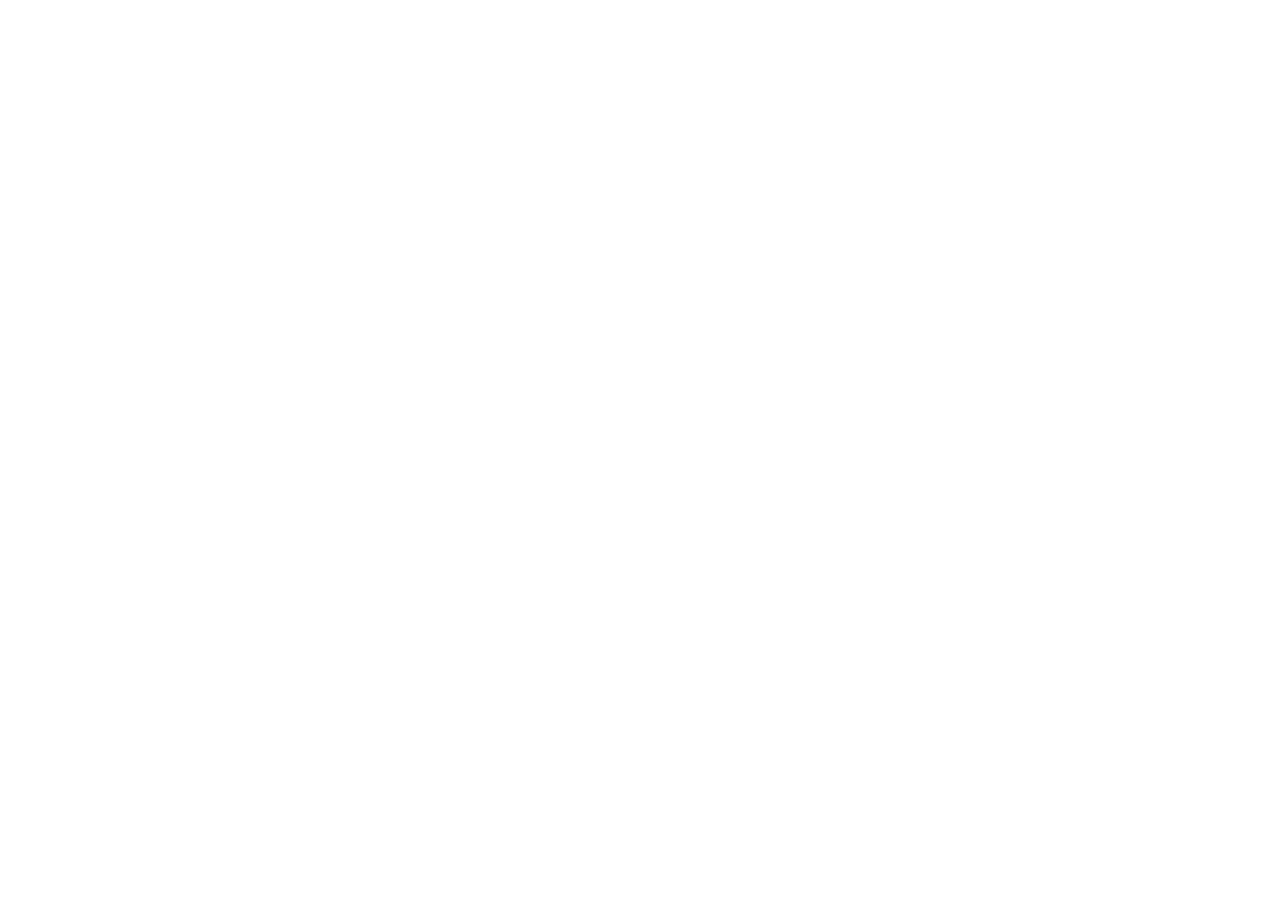
==== index.html @ e1984172 "Start project" ====
<!DOCTYPE html>
<html lang="en">

<head>
    <meta charset="UTF-8">
    <meta http-equiv="X-UA-Compatible" content="IE=edge">
    <meta name="viewport" content="width=device-width, initial-scale=1.0">
    <link rel="stylesheet" href="/css/style.css">
    <title>Lesson_1</title>
</head>

<body>


</body>
<script src="https://cdn.jsdelivr.net/lodash/4.10.0/lodash.js"></script>
<script type="module" src="/js/main.js"></script>

</html>
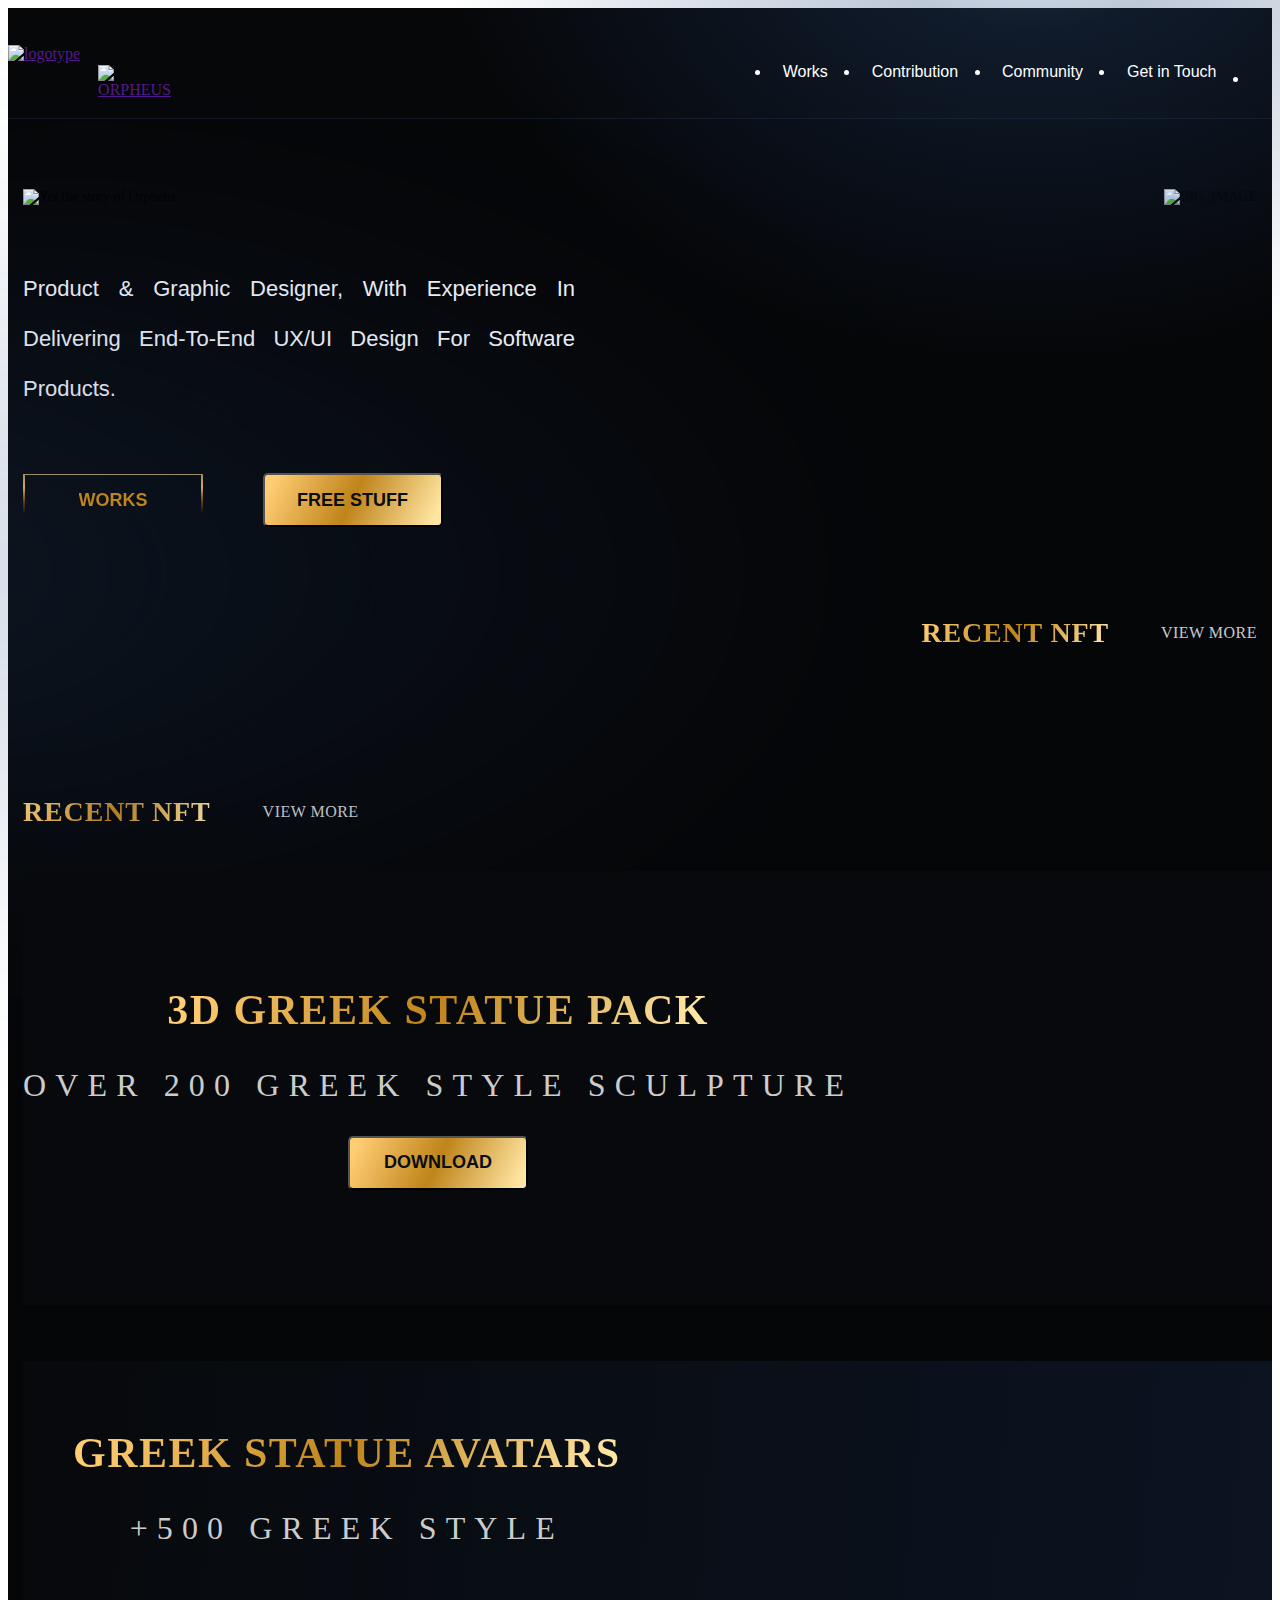
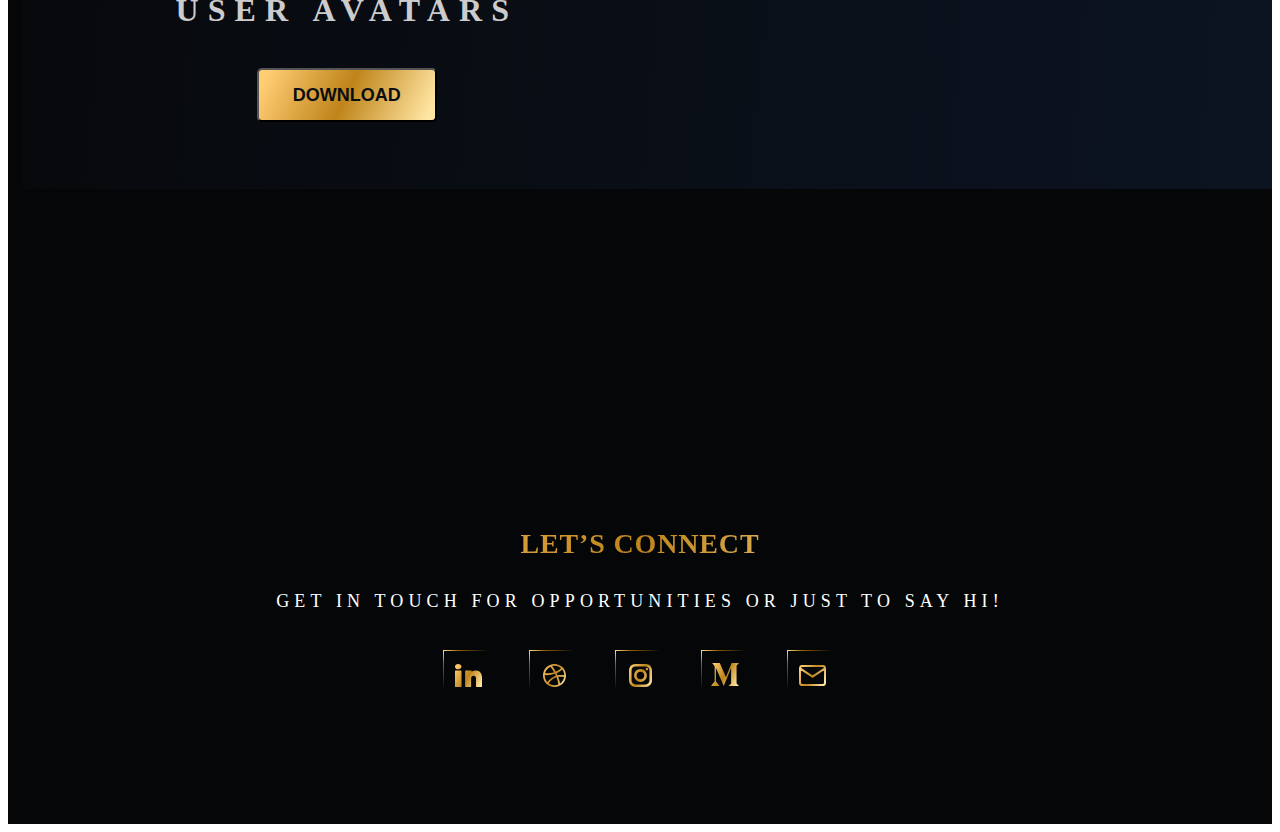
==== commit fa7cb418: "60%" ====
--- a/index.html
+++ b/index.html
@@ -6,14 +6,117 @@
     <meta http-equiv="X-UA-Compatible" content="IE=edge">
     <meta name="viewport" content="width=device-width, initial-scale=1.0">
     <link rel="stylesheet" href="/css/style.css">
+    <link rel="stylesheet" href="/css/reset.css">
+    <link rel="stylesheet" href="/fonts/fonts.css">
+
     <title>Lesson_1</title>
 </head>
 
 <body>
+    <div class="wrapper">
+        <header class="header">
+            <div class="header__container container">
+                <div class="header__logo">
+                    <a href="" class="header__logo"><img src="/img/Logo.svg" alt="logotype"></a>
+                    <a class="header__logoString" href=""> <img src="/img/LogoString.svg" alt="ORPHEUS"></a>
+                </div>
+                <nav class="menu">
+                    <ul>
+                        <li> <a href="">Works</a> </li>
+                        <li> <a href="">Contribution</a> </li>
+                        <li> <a href="">Community</a> </li>
+                        <li> <a href="">Get in Touch</a> </li>
+                        <li>
+                            <a href=""><img class="theme__icon" src="/img/Sun(theme).svg" alt=""></a>
+                        </li>
+                    </ul>
+                </nav>
+            </div>
+        </header>
+        <main class="page">
+            <div class="circle_gradient">
+                <div class="circle_gradient_left"></div>
+                <div class="circle_gradient_right"></div>
+            </div>
+            <div class="page__container container">
+                <div class="main__top">
+                    <div class="main__top_left">
+                        <div class="main__top_left_title">
+                            <img src="/img/Yet the story of Orpheus.png" alt="Yet the story of Orpheus">
 
+                        </div>
+                        <div class="main__top_left_text">
+                            <p>Product & Graphic Designer, with experience in delivering end-to-end UX/UI design for software products.</p>
+                        </div>
+                        <div class="main__top_left_title_button">
+                            <button class="main__top_left_title_button_left button_style"><a href="">Works</a> </button>
+                            <button class="main__top_left_title_button_right button_style"><a href="">Free stuff</a> </button>
+                        </div>
+                    </div>
+                    <div class="main__top_right">
+                        <img src="/img/BIG_IMAGE.png" alt="BIG_IMAGE">
+                    </div>
+                </div>
+                <div class="main__gallery">
+                    <div class="main__title">
+                        <div class="button__left"><a href="">Recent NFT</a> </div>
+                        <div class="gold_between_line"><img src="/img/gold_line_between.svg" alt=""></div>
+                        <div class="button__right"><a href="">View More</a> </div>
+                    </div>
+                    <div class="main__gallery_bottom">
+                        <img src="/img/gallery1.png" alt="">
+                        <img src="/img/gallery2.png" alt="">
+                        <img src="/img/gallery3.png" alt="">
+                    </div>
+                </div>
+                <div class="main__center">
+                    <div class="main__center_top">
+                        <div class="button__left"><a href="">Recent NFT</a> </div>
+                        <div class="gold_between_line"><img src="/img/gold_line_between.svg" alt=""></div>
+                        <div class="button__right"><a href="">View More</a> </div>
+                    </div>
+                    <div class="main__center_one_block">
 
+                        <div class="main__center_one_block_download_block">
+                            <div class="main__center_one_block_download_block_left"><img src="/img/main_center_one_block.png" alt=""></div>
+                            <div class="main__center_one_block_download_block_right">
+                                <div class="main__center_one_block_download_block_title">3D Greek Statue Pack</div>
+                                <div class="main__center_one_block_download_block_subtitle">Over 200 Greek style sculpture</div>
+                                <button class="main__center_one_block_download_block_button  button_style"><a href="">download</a></button>
+                            </div>
+                        </div>
+                    </div>
+                    <div class="main__center_two_block">
+                        <div class="main__center_two_block_right"><img src="/img/main__center_two_block.png" alt=""></div>
+                        <div class="main__center_two_block_left">
+                            <div class="main__center_two_block_download_block">
+                                <div class="main__center_two_block_download_block_title">Greek Statue Avatars</div>
+                                <div class="main__center_two_block_download_block_subtitle">+500 Greek style <br>
+                                    <p id="custom__text"> User Avatars</p>
+                                </div>
+                                <button class="main__center_two_block_download_block_button button_style"><a href="">download</a></button>
+                            </div>
+                        </div>
+                    </div>
+                </div>
+            </div>
+        </main>
+        <footer class="footer">
+            <div class="footer__block">
+                <div class="footer__block_title">Let’s Connect</div>
+                <div class="footer__block_subtitle">Get in touch for opportunities or just to say hi!</div>
+                <div class="footer__block_icon_social_network">
+                    <img src="/img/connection1.svg" alt="">
+                    <img src="/img/connection2.svg" alt="">
+                    <img src="/img/connection3.svg" alt="">
+                    <img src="/img/connection4.svg" alt="">
+                    <img src="/img/connection5.svg" alt="">
+                </div>
+            </div>
+        </footer>
+    </div>
 </body>
-<script src="https://cdn.jsdelivr.net/lodash/4.10.0/lodash.js"></script>
+
 <script type="module" src="/js/main.js"></script>
 
 </html>--- a/css/style.css
+++ b/css/style.css
@@ -0,0 +1,439 @@
+  html {
+      min-height: 100%;
+  }
+  
+  .wrapper {
+      min-height: 100vh;
+      overflow: hidden;
+      display: flex;
+      flex-direction: column;
+      background-color: #050608;
+  }
+  
+  .container {
+      max-width: 1508px;
+      margin: 0 auto;
+      padding: 0px 15px;
+      box-sizing: content-box;
+  }
+  /* =======================HEADER======================= */
+  
+  .header__container {
+      display: flex;
+      flex: 0 0 auto;
+      min-height: 51px;
+      align-items: center;
+      justify-content: space-between;
+      padding: 31px 0px 14px;
+  }
+  
+  .header {
+      min-height: 96px;
+      background-color: #0a0c1046;
+      border-bottom: 1px solid #101822;
+  }
+  
+  .header__logo {
+      width: 163px;
+      display: flex;
+      justify-content: space-between;
+  }
+  
+  .header__logoString {
+      margin-top: 20px;
+  }
+  
+  .menu ul {
+      display: flex;
+      align-items: flex-end;
+  }
+  
+  .menu ul li {
+      color: #fff;
+      font-family: 'Montserrat', sans-serif;
+      padding: 7px 11.5px;
+      margin-right: 21px;
+      z-index: 1;
+  }
+  
+  .menu ul li:last-child {
+      margin-right: 0;
+  }
+  
+  .menu ul li a {
+      color: #fff;
+      text-decoration: none;
+      font-weight: 500;
+      font-size: 16px;
+      line-height: calc(19.5 / 16 * 100%);
+  }
+  
+  .menu ul li:last-child {
+      padding-bottom: 0;
+  }
+  /* =======================MAIN-TOP======================= */
+  
+  .page {
+      flex: 1 1 auto;
+      font-size: 14px;
+      font-weight: 500;
+      font-family: Montserrat;
+      width: 100%;
+  }
+  
+  .circle_gradient_left {
+      height: 1100px;
+      width: 750px;
+      border-radius: 50%;
+      position: absolute;
+      left: -96px;
+      top: 0px;
+      background: radial-gradient(58.12% 110.04% at 46.74% -1.76%, rgba(143, 191, 253, 0.5) 0%, rgba(38, 72, 122, 0.6) 29.63%, rgba(15, 18, 24, 0) 100%);
+      opacity: 0.35;
+      filter: blur(128px);
+      transform: rotate(-90deg);
+  }
+  
+  .circle_gradient_right {
+      width: 956px;
+      position: absolute;
+      right: 0;
+      top: -238px;
+      height: 1012px;
+      background: radial-gradient(62.65% 46.71% at 74.07% 12.71%, rgba(143, 191, 253, 0.5) 0%, rgba(38, 72, 122, 0.6) 29.63%, rgba(15, 18, 24, 0) 100%);
+      opacity: 0.5;
+  }
+  
+  .page__container {
+      margin-top: 70px;
+  }
+  
+  .main__top {
+      display: flex;
+      justify-content: space-between;
+  }
+  
+  .main__top_left {
+      width: 552px;
+      display: flex;
+      flex-direction: column;
+      justify-content: center;
+  }
+  
+  .main__top_left_title {
+      padding-bottom: 37px;
+  }
+  
+  .main__top_left_text {
+      font-family: 'Montserrat', sans-serif;
+      font-style: normal;
+      font-size: 22px;
+      font-weight: 200;
+      line-height: calc(50 / 22 * 100%);
+      color: #EFF3FB;
+      padding-bottom: 37px;
+      text-transform: capitalize;
+      text-align: justify;
+  }
+  
+  .main__top_left_title_button {
+      position: relative;
+      z-index: 1;
+  }
+  
+  .main__top_left_title_button_left {
+      margin-right: 56px;
+      background-color: inherit;
+      border-top: 1px solid;
+      border-image-source: linear-gradient(#ffe19597, #f2ba5ae1, #bf790085, #bf790000, #0f121800);
+      border-image-slice: 1;
+  }
+  
+  .main__top_left_title_button_left a {
+      background: -webkit-linear-gradient(0deg, #bf841a 100%, #ffe5a1 100%, #FFCD74 100%);
+      -webkit-background-clip: text;
+      -webkit-text-fill-color: transparent;
+  }
+  
+  .button_style {
+      width: 180px;
+      height: 54px;
+      font-family: 'Montserrat', sans-serif;
+      font-weight: 600;
+      font-size: 18px;
+      line-height: 277%;
+      letter-spacing: 15%;
+      text-transform: uppercase;
+  }
+  
+  .button_style a {
+      text-decoration: none;
+  }
+  
+  .main__top_left_title_button_right {
+      background: linear-gradient(295.38deg, #FFE5A2 4.89%, #BF841A 50.44%, #FFCD74 95.06%);
+      border-radius: 5px;
+  }
+  
+  .main__top_left_title_button_right a {
+      color: #0A0D11;
+  }
+  /* =======================MAIN-GALLERY======================= */
+  
+  .main__gallery {
+      margin-top: 80px;
+      display: flex;
+      flex-direction: column;
+  }
+  
+  .main__title {
+      display: flex;
+      justify-content: end;
+  }
+  
+  .button__left {
+      font-family: 'Montserrat';
+      font-style: normal;
+      font-weight: 700;
+      font-size: 28px;
+      line-height: 179%;
+      letter-spacing: 0.03em;
+      text-transform: uppercase;
+      background: linear-gradient(295.38deg, #FFE5A2 4.89%, #BF841A 50.44%, #FFCD74 95.06%);
+      -webkit-background-clip: text;
+      -webkit-text-fill-color: transparent;
+      background-clip: text;
+      margin-right: 27px;
+  }
+  
+  .gold_between_line {
+      margin-right: 25px;
+  }
+  
+  .button__right {
+      font-family: 'Montserrat';
+      font-style: normal;
+      font-weight: 400;
+      font-size: 16px;
+      line-height: 312%;
+      letter-spacing: 0.03em;
+      text-transform: uppercase;
+  }
+  
+  .button__right a {
+      text-decoration: none;
+      color: rgba(255, 255, 255, 0.8);
+  }
+  
+  .main__gallery_bottom {
+      margin-top: 32px;
+  }
+  
+  .main__gallery_bottom img {
+      margin-right: 74px;
+  }
+  
+  .main__gallery_bottom img:last-child {
+      margin-right: 0px;
+  }
+  /* =======================MAIN__CENTER======================= */
+  
+  .main__center {
+      margin-top: 81px;
+  }
+  
+  .main__center_top {
+      display: flex;
+  }
+  
+  .main__center_one_block {
+      margin-top: 34px;
+  }
+  
+  .main__center_one_block_download_block {
+      width: 1496px;
+      height: 434px;
+      background-color: #07090C;
+      display: flex;
+      position: relative;
+  }
+  
+  .main__center_one_block_download_block_right {
+      display: flex;
+      flex-direction: column;
+      justify-content: center;
+      align-items: center;
+      margin-right: 100px;
+  }
+  
+  .main__center_one_block_download_block img {
+      opacity: 56%;
+  }
+  
+  .main__center_one_block_download_block_title {
+      font-family: 'Montserrat';
+      font-style: normal;
+      font-weight: 700;
+      font-size: 42px;
+      line-height: 119%;
+      letter-spacing: 0.035em;
+      text-transform: uppercase;
+      background: linear-gradient(295.38deg, #FFE5A2 4.89%, #BF841A 50.44%, #FFCD74 95.06%);
+      -webkit-background-clip: text;
+      -webkit-text-fill-color: transparent;
+      text-align: center;
+      background-clip: text;
+      margin-bottom: 25px;
+  }
+  
+  .main__center_one_block_download_block_subtitle {
+      font-family: 'Montserrat';
+      font-style: normal;
+      font-weight: 400;
+      font-size: 32px;
+      line-height: 156%;
+      text-align: center;
+      letter-spacing: 0.285em;
+      text-transform: uppercase;
+      color: #CCCCCC;
+      margin-bottom: 25px;
+  }
+  
+  .main__center_one_block_download_block_button {
+      background: linear-gradient(295.38deg, #FFE5A2 4.89%, #BF841A 50.44%, #FFCD74 95.06%);
+      border-radius: 5px;
+      display: flex;
+      justify-content: center;
+      align-items: center;
+  }
+  
+  .main__center_one_block_download_block_button a {
+      text-decoration: none;
+      color: #0A0D11;
+  }
+  
+  .main__center_two_block_right {
+      position: absolute;
+      right: 0;
+  }
+  
+  .main__center_two_block_right img {
+      opacity: 40%;
+  }
+  
+  .main__center_two_block {
+      display: flex;
+      position: relative;
+      justify-content: space-between;
+      margin-top: 56px;
+      width: 1496px;
+      height: 427.71px;
+      background: linear-gradient(274.7deg, #0D1626 -0.81%, #07090C 98.64%);
+  }
+  
+  .main__center_two_block_left {
+      display: flex;
+      flex-direction: column;
+      text-align: center;
+      justify-content: center;
+      margin-left: 50px;
+  }
+  
+  #custom__text {
+      font-weight: 600;
+  }
+  
+  .main__center_two_block_download_block_title {
+      font-family: 'Montserrat';
+      font-style: normal;
+      font-weight: 700;
+      font-size: 42px;
+      line-height: 119%;
+      letter-spacing: 0.035em;
+      text-transform: uppercase;
+      background: linear-gradient(295.38deg, #FFE5A2 4.89%, #BF841A 50.44%, #FFCD74 95.06%);
+      -webkit-background-clip: text;
+      -webkit-text-fill-color: transparent;
+      text-align: center;
+      background-clip: text;
+      margin-bottom: 25px;
+  }
+  
+  .main__center_two_block_download_block_subtitle {
+      font-family: 'Montserrat';
+      font-style: normal;
+      font-weight: 400;
+      font-size: 32px;
+      line-height: 156%;
+      text-align: center;
+      letter-spacing: 0.285em;
+      text-transform: uppercase;
+      color: #CCCCCC;
+      margin-bottom: 25px;
+  }
+  
+  .main__center_two_block_download_block_button {
+      background: linear-gradient(295.38deg, #FFE5A2 4.89%, #BF841A 50.44%, #FFCD74 95.06%);
+      border-radius: 5px;
+      justify-content: center;
+      align-items: center;
+  }
+  
+  .main__center_two_block_download_block_button a {
+      text-decoration: none;
+      color: #0A0D11;
+  }
+  /* =======================FOOTER======================= */
+  
+  footer {
+      display: flex;
+      justify-content: center;
+      text-align: center;
+      color: #fff;
+      margin-top: 165px;
+  }
+  
+  .footer__block {
+      margin-top: 165px;
+  }
+  
+  .footer__block_title {
+      font-family: 'Montserrat';
+      font-style: normal;
+      font-weight: 700;
+      font-size: 28px;
+      line-height: 179%;
+      letter-spacing: 0.03em;
+      text-transform: uppercase;
+      background: linear-gradient(295.38deg, #FFE5A2 4.89%, #BF841A 50.44%, #FFCD74 95.06%);
+      -webkit-background-clip: text;
+      -webkit-text-fill-color: transparent;
+      text-align: center;
+      background-clip: text;
+      margin-bottom: 7px;
+  }
+  
+  .footer__block_subtitle {
+      font-family: 'Montserrat';
+      font-style: normal;
+      font-weight: 400;
+      font-size: 18px;
+      line-height: 278%;
+      text-align: center;
+      letter-spacing: 0.285em;
+      text-transform: uppercase;
+      color: #fff;
+      margin-bottom: 24px;
+  }
+  
+  .footer__block_icon_social_network {
+      margin-bottom: 120px;
+  }
+  
+  .footer__block_icon_social_network img {
+      margin-right: 32px;
+  }
+  
+  .footer__block_icon_social_network img:last-child {
+      margin-right: 0px;
+  }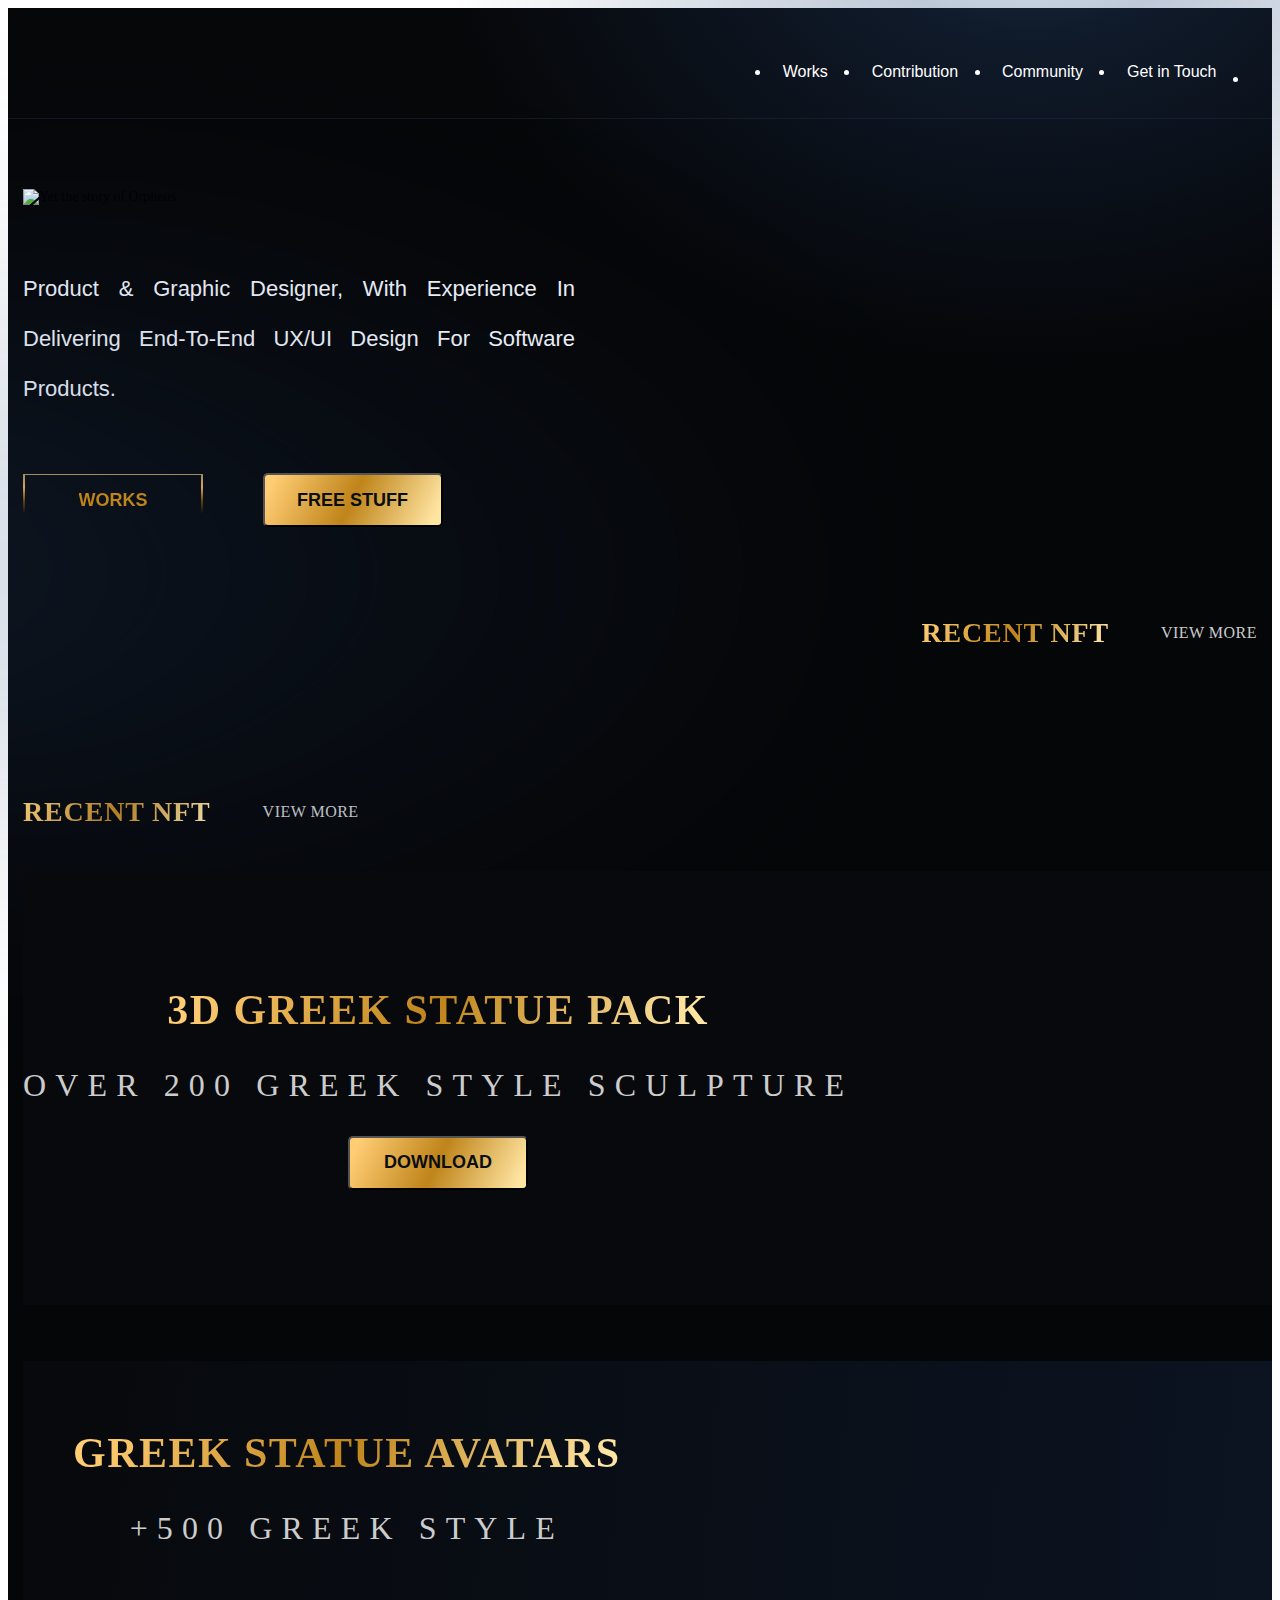
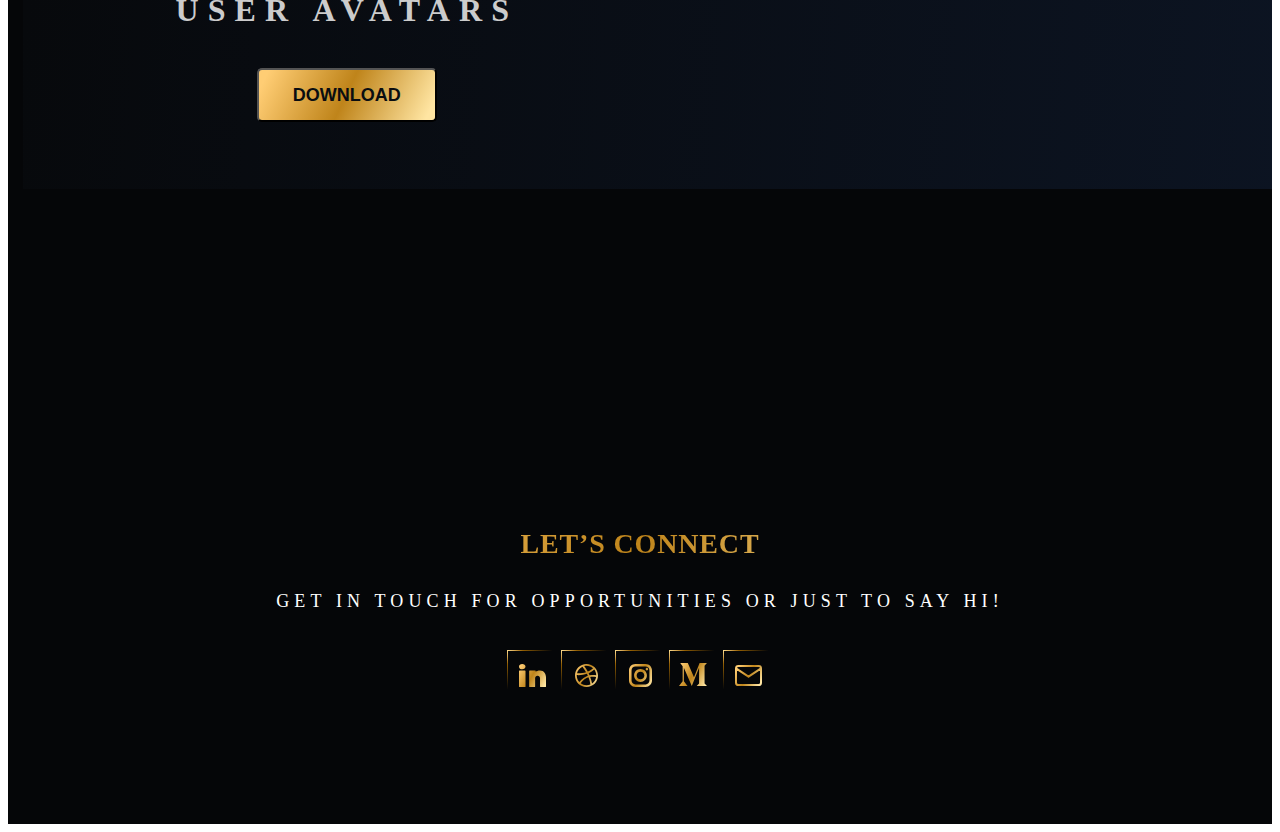
==== commit 987f62aa: "Finish 2" ====
--- a/index.html
+++ b/index.html
@@ -5,9 +5,9 @@
     <meta charset="UTF-8">
     <meta http-equiv="X-UA-Compatible" content="IE=edge">
     <meta name="viewport" content="width=device-width, initial-scale=1.0">
-    <link rel="stylesheet" href="/css/style.css">
-    <link rel="stylesheet" href="/css/reset.css">
-    <link rel="stylesheet" href="/fonts/fonts.css">
+    <link rel="stylesheet" href="css/reset.css">
+    <link rel="stylesheet" href="fonts/fonts.css">
+    <link id="dark_style" rel="stylesheet" href="css/style.css">
 
     <title>Lesson_1</title>
 </head>
@@ -17,8 +17,8 @@
         <header class="header">
             <div class="header__container container">
                 <div class="header__logo">
-                    <a href="" class="header__logo"><img src="/img/Logo.svg" alt="logotype"></a>
-                    <a class="header__logoString" href=""> <img src="/img/LogoString.svg" alt="ORPHEUS"></a>
+                    <a href="" class="header__logo"></a>
+
                 </div>
                 <nav class="menu">
                     <ul>
@@ -27,7 +27,7 @@
                         <li> <a href="">Community</a> </li>
                         <li> <a href="">Get in Touch</a> </li>
                         <li>
-                            <a href=""><img class="theme__icon" src="/img/Sun(theme).svg" alt=""></a>
+                            <a id="theme_icons" class="theme_icons" href="index_light.html"> <img src="" alt=""></a>
                         </li>
                     </ul>
                 </nav>
@@ -42,7 +42,7 @@
                 <div class="main__top">
                     <div class="main__top_left">
                         <div class="main__top_left_title">
-                            <img src="/img/Yet the story of Orpheus.png" alt="Yet the story of Orpheus">
+                            <img src="img/Yet the story of Orpheus.png" alt="Yet the story of Orpheus">
 
                         </div>
                         <div class="main__top_left_text">
@@ -53,32 +53,32 @@
                             <button class="main__top_left_title_button_right button_style"><a href="">Free stuff</a> </button>
                         </div>
                     </div>
-                    <div class="main__top_right">
-                        <img src="/img/BIG_IMAGE.png" alt="BIG_IMAGE">
+                    <div class="main__top_right_BIG_IMAGE">
+                        <img src="img/BIG_IMAGE.png" alt="">
                     </div>
                 </div>
                 <div class="main__gallery">
                     <div class="main__title">
                         <div class="button__left"><a href="">Recent NFT</a> </div>
-                        <div class="gold_between_line"><img src="/img/gold_line_between.svg" alt=""></div>
+                        <div class="gold_between_line"><img src="img/gold_line_between.svg" alt=""></div>
                         <div class="button__right"><a href="">View More</a> </div>
                     </div>
                     <div class="main__gallery_bottom">
-                        <img src="/img/gallery1.png" alt="">
-                        <img src="/img/gallery2.png" alt="">
-                        <img src="/img/gallery3.png" alt="">
+                        <img src="img/gallery1.png" alt="">
+                        <img src="img/gallery2.png" alt="">
+                        <img src="img/gallery3.png" alt="">
                     </div>
                 </div>
                 <div class="main__center">
                     <div class="main__center_top">
                         <div class="button__left"><a href="">Recent NFT</a> </div>
-                        <div class="gold_between_line"><img src="/img/gold_line_between.svg" alt=""></div>
+                        <div class="gold_between_line"><img src="img/gold_line_between.svg" alt=""></div>
                         <div class="button__right"><a href="">View More</a> </div>
                     </div>
                     <div class="main__center_one_block">
 
                         <div class="main__center_one_block_download_block">
-                            <div class="main__center_one_block_download_block_left"><img src="/img/main_center_one_block.png" alt=""></div>
+                            <div class="main__center_one_block_download_block_left"><img src="img/main_center_one_block.png" alt=""></div>
                             <div class="main__center_one_block_download_block_right">
                                 <div class="main__center_one_block_download_block_title">3D Greek Statue Pack</div>
                                 <div class="main__center_one_block_download_block_subtitle">Over 200 Greek style sculpture</div>
@@ -87,7 +87,7 @@
                         </div>
                     </div>
                     <div class="main__center_two_block">
-                        <div class="main__center_two_block_right"><img src="/img/main__center_two_block.png" alt=""></div>
+                        <div class="main__center_two_block_right"><img src="img/light_theme/bottom_block_download.png" alt=""></div>
                         <div class="main__center_two_block_left">
                             <div class="main__center_two_block_download_block">
                                 <div class="main__center_two_block_download_block_title">Greek Statue Avatars</div>
@@ -106,17 +106,18 @@
                 <div class="footer__block_title">Let’s Connect</div>
                 <div class="footer__block_subtitle">Get in touch for opportunities or just to say hi!</div>
                 <div class="footer__block_icon_social_network">
-                    <img src="/img/connection1.svg" alt="">
-                    <img src="/img/connection2.svg" alt="">
-                    <img src="/img/connection3.svg" alt="">
-                    <img src="/img/connection4.svg" alt="">
-                    <img src="/img/connection5.svg" alt="">
+                    <a href=""><img src="img/connection1.svg" alt=""></a>
+                    <a href=""><img src="img/connection2.svg" alt=""></a>
+                    <a href=""><img src="img/connection3.svg" alt=""></a>
+                    <a href=""><img src="img/connection4.svg" alt=""></a>
+                    <a href=""><img src="img/connection5.svg" alt=""></a>
                 </div>
             </div>
         </footer>
     </div>
+
 </body>
+<script src="js/main.js"></script>
 
-<script type="module" src="/js/main.js"></script>
 
 </html>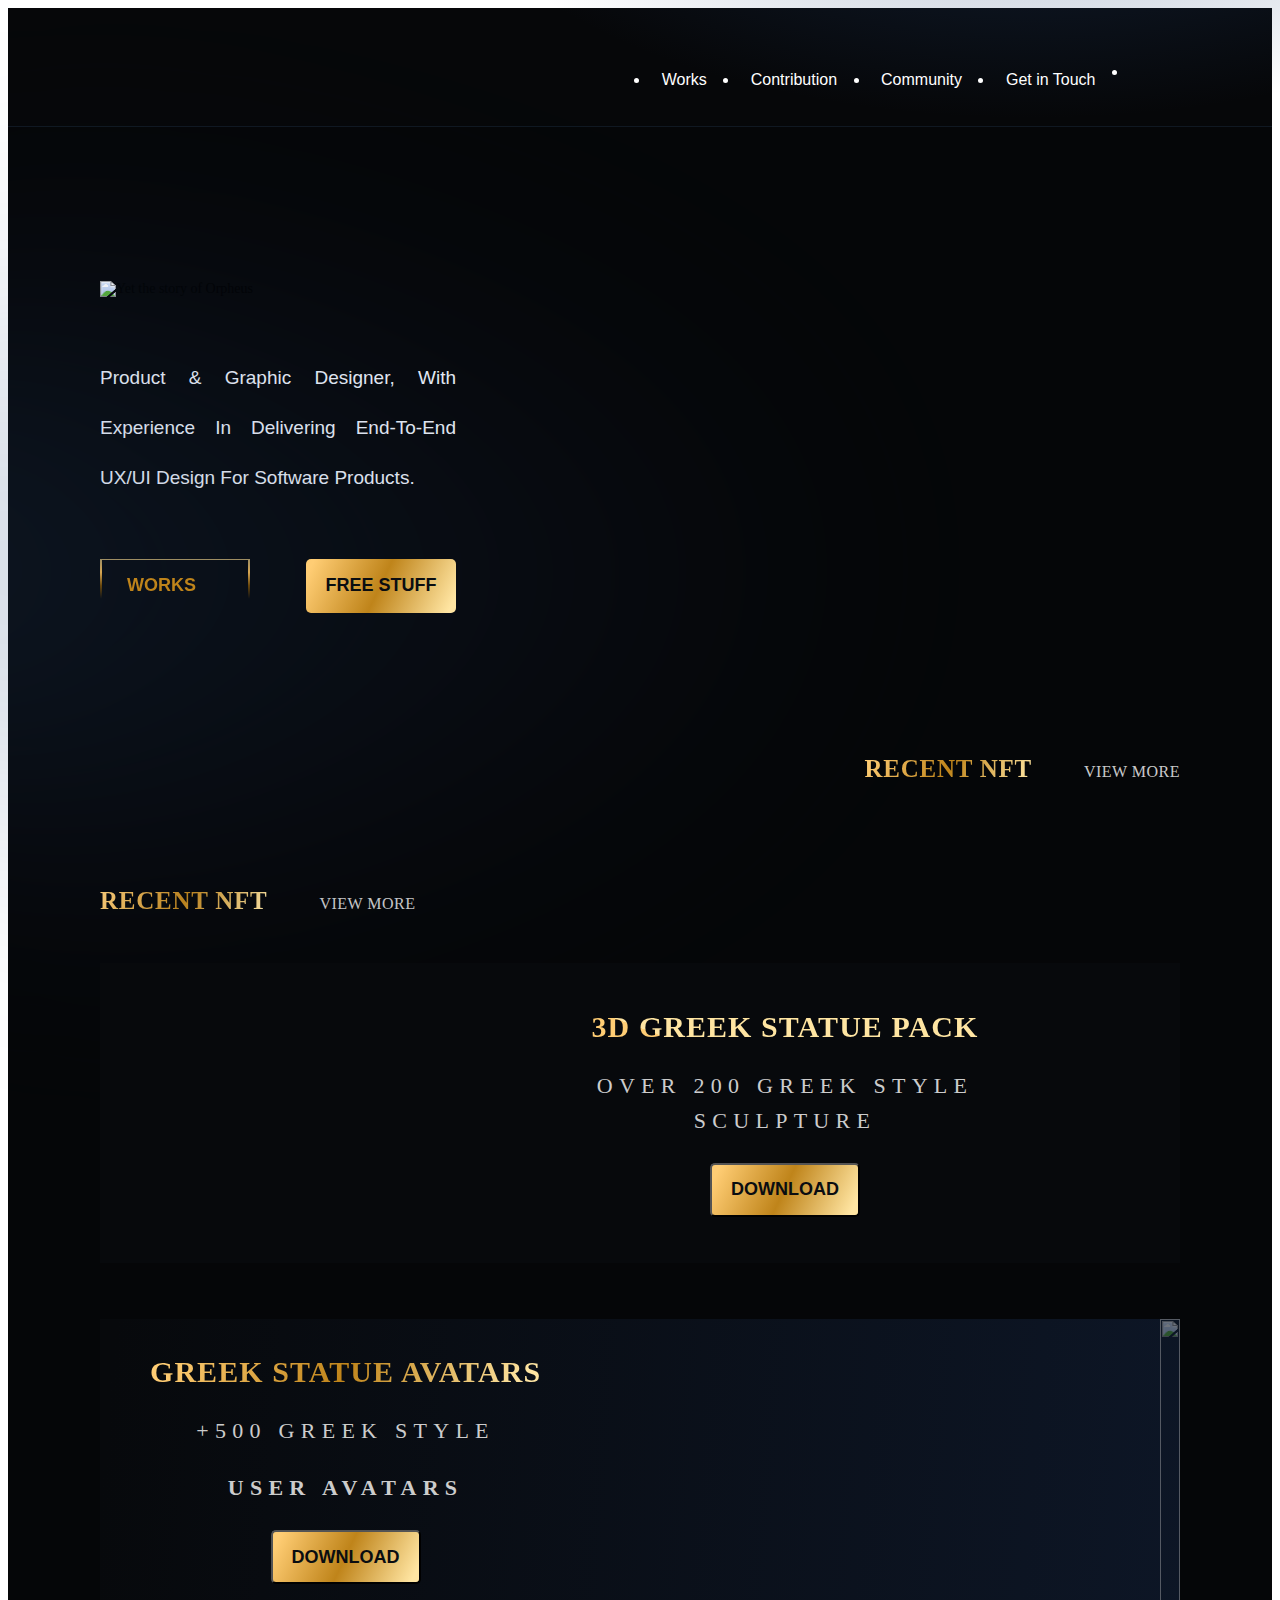
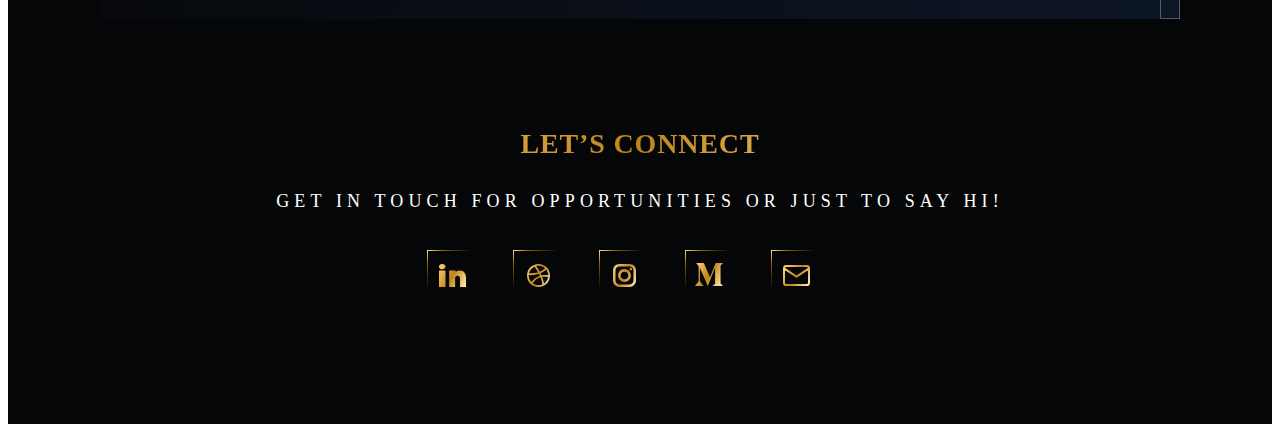
==== commit a42f5baf: "75%" ====
--- a/index.html
+++ b/index.html
@@ -8,8 +8,10 @@
     <link rel="stylesheet" href="css/reset.css">
     <link rel="stylesheet" href="fonts/fonts.css">
     <link id="dark_style" rel="stylesheet" href="css/style.css">
+    <link rel="icon" href="img/favicon/favicon.ico" type="image/x-icon">
 
-    <title>Lesson_1</title>
+
+    <title>ORPHEUS</title>
 </head>
 
 <body>
@@ -17,7 +19,7 @@
         <header class="header">
             <div class="header__container container">
                 <div class="header__logo">
-                    <a href="" class="header__logo"></a>
+                    <a href="" class="header__logo"> </a>
 
                 </div>
                 <nav class="menu">
@@ -54,7 +56,7 @@
                         </div>
                     </div>
                     <div class="main__top_right_BIG_IMAGE">
-                        <img src="img/BIG_IMAGE.png" alt="">
+
                     </div>
                 </div>
                 <div class="main__gallery">
--- a/css/style.css
+++ b/css/style.css
@@ -1,439 +1,531 @@
-  html {
-      min-height: 100%;
-  }
-  
-  .wrapper {
-      min-height: 100vh;
-      overflow: hidden;
-      display: flex;
-      flex-direction: column;
-      background-color: #050608;
-  }
-  
-  .container {
-      max-width: 1508px;
-      margin: 0 auto;
-      padding: 0px 15px;
-      box-sizing: content-box;
-  }
-  /* =======================HEADER======================= */
-  
-  .header__container {
-      display: flex;
-      flex: 0 0 auto;
-      min-height: 51px;
-      align-items: center;
-      justify-content: space-between;
-      padding: 31px 0px 14px;
-  }
-  
-  .header {
-      min-height: 96px;
-      background-color: #0a0c1046;
-      border-bottom: 1px solid #101822;
-  }
-  
-  .header__logo {
-      width: 163px;
-      display: flex;
-      justify-content: space-between;
-  }
-  
-  .header__logoString {
-      margin-top: 20px;
-  }
-  
-  .menu ul {
-      display: flex;
-      align-items: flex-end;
-  }
-  
-  .menu ul li {
-      color: #fff;
-      font-family: 'Montserrat', sans-serif;
-      padding: 7px 11.5px;
-      margin-right: 21px;
-      z-index: 1;
-  }
-  
-  .menu ul li:last-child {
-      margin-right: 0;
-  }
-  
-  .menu ul li a {
-      color: #fff;
-      text-decoration: none;
-      font-weight: 500;
-      font-size: 16px;
-      line-height: calc(19.5 / 16 * 100%);
-  }
-  
-  .menu ul li:last-child {
-      padding-bottom: 0;
-  }
-  /* =======================MAIN-TOP======================= */
-  
-  .page {
-      flex: 1 1 auto;
-      font-size: 14px;
-      font-weight: 500;
-      font-family: Montserrat;
-      width: 100%;
-  }
-  
-  .circle_gradient_left {
-      height: 1100px;
-      width: 750px;
-      border-radius: 50%;
-      position: absolute;
-      left: -96px;
-      top: 0px;
-      background: radial-gradient(58.12% 110.04% at 46.74% -1.76%, rgba(143, 191, 253, 0.5) 0%, rgba(38, 72, 122, 0.6) 29.63%, rgba(15, 18, 24, 0) 100%);
-      opacity: 0.35;
-      filter: blur(128px);
-      transform: rotate(-90deg);
-  }
-  
-  .circle_gradient_right {
-      width: 956px;
-      position: absolute;
-      right: 0;
-      top: -238px;
-      height: 1012px;
-      background: radial-gradient(62.65% 46.71% at 74.07% 12.71%, rgba(143, 191, 253, 0.5) 0%, rgba(38, 72, 122, 0.6) 29.63%, rgba(15, 18, 24, 0) 100%);
-      opacity: 0.5;
-  }
-  
-  .page__container {
-      margin-top: 70px;
-  }
-  
-  .main__top {
-      display: flex;
-      justify-content: space-between;
-  }
-  
-  .main__top_left {
-      width: 552px;
-      display: flex;
-      flex-direction: column;
-      justify-content: center;
-  }
-  
-  .main__top_left_title {
-      padding-bottom: 37px;
-  }
-  
-  .main__top_left_text {
-      font-family: 'Montserrat', sans-serif;
-      font-style: normal;
-      font-size: 22px;
-      font-weight: 200;
-      line-height: calc(50 / 22 * 100%);
-      color: #EFF3FB;
-      padding-bottom: 37px;
-      text-transform: capitalize;
-      text-align: justify;
-  }
-  
-  .main__top_left_title_button {
-      position: relative;
-      z-index: 1;
-  }
-  
-  .main__top_left_title_button_left {
-      margin-right: 56px;
-      background-color: inherit;
-      border-top: 1px solid;
-      border-image-source: linear-gradient(#ffe19597, #f2ba5ae1, #bf790085, #bf790000, #0f121800);
-      border-image-slice: 1;
-  }
-  
-  .main__top_left_title_button_left a {
-      background: -webkit-linear-gradient(0deg, #bf841a 100%, #ffe5a1 100%, #FFCD74 100%);
-      -webkit-background-clip: text;
-      -webkit-text-fill-color: transparent;
-  }
-  
-  .button_style {
-      width: 180px;
-      height: 54px;
-      font-family: 'Montserrat', sans-serif;
-      font-weight: 600;
-      font-size: 18px;
-      line-height: 277%;
-      letter-spacing: 15%;
-      text-transform: uppercase;
-  }
-  
-  .button_style a {
-      text-decoration: none;
-  }
-  
-  .main__top_left_title_button_right {
-      background: linear-gradient(295.38deg, #FFE5A2 4.89%, #BF841A 50.44%, #FFCD74 95.06%);
-      border-radius: 5px;
-  }
-  
-  .main__top_left_title_button_right a {
-      color: #0A0D11;
-  }
-  /* =======================MAIN-GALLERY======================= */
-  
-  .main__gallery {
-      margin-top: 80px;
-      display: flex;
-      flex-direction: column;
-  }
-  
-  .main__title {
-      display: flex;
-      justify-content: end;
-  }
-  
-  .button__left {
-      font-family: 'Montserrat';
-      font-style: normal;
-      font-weight: 700;
-      font-size: 28px;
-      line-height: 179%;
-      letter-spacing: 0.03em;
-      text-transform: uppercase;
-      background: linear-gradient(295.38deg, #FFE5A2 4.89%, #BF841A 50.44%, #FFCD74 95.06%);
-      -webkit-background-clip: text;
-      -webkit-text-fill-color: transparent;
-      background-clip: text;
-      margin-right: 27px;
-  }
-  
-  .gold_between_line {
-      margin-right: 25px;
-  }
-  
-  .button__right {
-      font-family: 'Montserrat';
-      font-style: normal;
-      font-weight: 400;
-      font-size: 16px;
-      line-height: 312%;
-      letter-spacing: 0.03em;
-      text-transform: uppercase;
-  }
-  
-  .button__right a {
-      text-decoration: none;
-      color: rgba(255, 255, 255, 0.8);
-  }
-  
-  .main__gallery_bottom {
-      margin-top: 32px;
-  }
-  
-  .main__gallery_bottom img {
-      margin-right: 74px;
-  }
-  
-  .main__gallery_bottom img:last-child {
-      margin-right: 0px;
-  }
-  /* =======================MAIN__CENTER======================= */
-  
-  .main__center {
-      margin-top: 81px;
-  }
-  
-  .main__center_top {
-      display: flex;
-  }
-  
-  .main__center_one_block {
-      margin-top: 34px;
-  }
-  
-  .main__center_one_block_download_block {
-      width: 1496px;
-      height: 434px;
-      background-color: #07090C;
-      display: flex;
-      position: relative;
-  }
-  
-  .main__center_one_block_download_block_right {
-      display: flex;
-      flex-direction: column;
-      justify-content: center;
-      align-items: center;
-      margin-right: 100px;
-  }
-  
-  .main__center_one_block_download_block img {
-      opacity: 56%;
-  }
-  
-  .main__center_one_block_download_block_title {
-      font-family: 'Montserrat';
-      font-style: normal;
-      font-weight: 700;
-      font-size: 42px;
-      line-height: 119%;
-      letter-spacing: 0.035em;
-      text-transform: uppercase;
-      background: linear-gradient(295.38deg, #FFE5A2 4.89%, #BF841A 50.44%, #FFCD74 95.06%);
-      -webkit-background-clip: text;
-      -webkit-text-fill-color: transparent;
-      text-align: center;
-      background-clip: text;
-      margin-bottom: 25px;
-  }
-  
-  .main__center_one_block_download_block_subtitle {
-      font-family: 'Montserrat';
-      font-style: normal;
-      font-weight: 400;
-      font-size: 32px;
-      line-height: 156%;
-      text-align: center;
-      letter-spacing: 0.285em;
-      text-transform: uppercase;
-      color: #CCCCCC;
-      margin-bottom: 25px;
-  }
-  
-  .main__center_one_block_download_block_button {
-      background: linear-gradient(295.38deg, #FFE5A2 4.89%, #BF841A 50.44%, #FFCD74 95.06%);
-      border-radius: 5px;
-      display: flex;
-      justify-content: center;
-      align-items: center;
-  }
-  
-  .main__center_one_block_download_block_button a {
-      text-decoration: none;
-      color: #0A0D11;
-  }
-  
-  .main__center_two_block_right {
-      position: absolute;
-      right: 0;
-  }
-  
-  .main__center_two_block_right img {
-      opacity: 40%;
-  }
-  
-  .main__center_two_block {
-      display: flex;
-      position: relative;
-      justify-content: space-between;
-      margin-top: 56px;
-      width: 1496px;
-      height: 427.71px;
-      background: linear-gradient(274.7deg, #0D1626 -0.81%, #07090C 98.64%);
-  }
-  
-  .main__center_two_block_left {
-      display: flex;
-      flex-direction: column;
-      text-align: center;
-      justify-content: center;
-      margin-left: 50px;
-  }
-  
-  #custom__text {
-      font-weight: 600;
-  }
-  
-  .main__center_two_block_download_block_title {
-      font-family: 'Montserrat';
-      font-style: normal;
-      font-weight: 700;
-      font-size: 42px;
-      line-height: 119%;
-      letter-spacing: 0.035em;
-      text-transform: uppercase;
-      background: linear-gradient(295.38deg, #FFE5A2 4.89%, #BF841A 50.44%, #FFCD74 95.06%);
-      -webkit-background-clip: text;
-      -webkit-text-fill-color: transparent;
-      text-align: center;
-      background-clip: text;
-      margin-bottom: 25px;
-  }
-  
-  .main__center_two_block_download_block_subtitle {
-      font-family: 'Montserrat';
-      font-style: normal;
-      font-weight: 400;
-      font-size: 32px;
-      line-height: 156%;
-      text-align: center;
-      letter-spacing: 0.285em;
-      text-transform: uppercase;
-      color: #CCCCCC;
-      margin-bottom: 25px;
-  }
-  
-  .main__center_two_block_download_block_button {
-      background: linear-gradient(295.38deg, #FFE5A2 4.89%, #BF841A 50.44%, #FFCD74 95.06%);
-      border-radius: 5px;
-      justify-content: center;
-      align-items: center;
-  }
-  
-  .main__center_two_block_download_block_button a {
-      text-decoration: none;
-      color: #0A0D11;
-  }
-  /* =======================FOOTER======================= */
-  
-  footer {
-      display: flex;
-      justify-content: center;
-      text-align: center;
-      color: #fff;
-      margin-top: 165px;
-  }
-  
-  .footer__block {
-      margin-top: 165px;
-  }
-  
-  .footer__block_title {
-      font-family: 'Montserrat';
-      font-style: normal;
-      font-weight: 700;
-      font-size: 28px;
-      line-height: 179%;
-      letter-spacing: 0.03em;
-      text-transform: uppercase;
-      background: linear-gradient(295.38deg, #FFE5A2 4.89%, #BF841A 50.44%, #FFCD74 95.06%);
-      -webkit-background-clip: text;
-      -webkit-text-fill-color: transparent;
-      text-align: center;
-      background-clip: text;
-      margin-bottom: 7px;
-  }
-  
-  .footer__block_subtitle {
-      font-family: 'Montserrat';
-      font-style: normal;
-      font-weight: 400;
-      font-size: 18px;
-      line-height: 278%;
-      text-align: center;
-      letter-spacing: 0.285em;
-      text-transform: uppercase;
-      color: #fff;
-      margin-bottom: 24px;
-  }
-  
-  .footer__block_icon_social_network {
-      margin-bottom: 120px;
-  }
-  
-  .footer__block_icon_social_network img {
-      margin-right: 32px;
-  }
-  
-  .footer__block_icon_social_network img:last-child {
-      margin-right: 0px;
-  }+      html {
+          min-height: 100%;
+      }
+      
+      .wrapper {
+          min-height: 100vh;
+          overflow: hidden;
+          display: flex;
+          flex-direction: column;
+          background-color: var(--wrapper-background);
+      }
+      
+       :root {
+          --wrapper-background: #050608;
+          --header-backgroud: #0a0c1046;
+          --header-border_bottom: #101822;
+          --menu-ul-li: #fff;
+          --menu-ul-li-a: #fff;
+          --main-top-left-text: #EFF3FB;
+          --main__top_left_title_button_right_a: #0A0D11;
+          --button__right_a_hover: #ffffff;
+          --button__right_a: rgba(255, 255, 255, 0.8);
+          --main__center_one_block_download_block: #07090C;
+          --main__center_one_block_download_block_subtitle: #CCCCCC;
+          --main__center_one_block_download_block_button_a: #0A0D11;
+          --main__center_two_block_download_block_subtitle: #cccccc;
+          --main__center_two_block_download_block_button_a: #0A0D11;
+          --footer: #fff;
+          --footer__block_subtitle: #fff;
+      }
+      
+      .container {
+          max-width: 1080px;
+          margin: 0 auto;
+          padding: 0px 15px;
+          box-sizing: content-box;
+      }
+      /* =======================HEADER======================= */
+      
+      .header__container {
+          display: flex;
+          flex: 0 0 auto;
+          min-height: 51px;
+          align-items: center;
+          justify-content: space-between;
+          padding: 31px 0px 14px;
+      }
+      
+      .header {
+          min-height: 96px;
+          background-color: var(--header-backgroud);
+          border-bottom: 1px solid var(--header-border_bottom);
+      }
+      
+      .header__logo {
+          background-image: url(../img/Logo1.svg);
+          width: 163px;
+          height: 44px;
+          display: flex;
+          justify-content: space-between;
+      }
+      
+      .header__logoString {
+          margin-top: 20px;
+      }
+      
+      .menu ul {
+          display: flex;
+          align-items: flex-end;
+      }
+      
+      .menu ul li {
+          color: var(--menu-ul-li);
+          font-family: 'Montserrat', sans-serif;
+          padding: 7px 11.5px;
+          margin-right: 21px;
+          z-index: 1;
+      }
+      
+      .menu ul li:last-child {
+          margin-right: 0;
+      }
+      
+      .menu ul li a {
+          color: var(--menu-ul-li-a);
+          text-decoration: none;
+          font-weight: 500;
+          font-size: 16px;
+          line-height: calc(19.5 / 16 * 100%);
+      }
+      
+      .menu ul li:last-child {
+          padding-bottom: 0;
+      }
+      
+      .theme_icons {
+          display: inline-block;
+          background-image: url(../img/Sun.svg);
+          width: 29px;
+          margin-bottom: 5px;
+          height: 29px;
+          cursor: pointer;
+      }
+      /* =======================MAIN-TOP======================= */
+      
+      .page {
+          flex: 1 1 auto;
+          font-size: 14px;
+          font-weight: 500;
+          font-family: Montserrat;
+          width: 100%;
+      }
+      
+      .circle_gradient_left {
+          height: 1100px;
+          width: 750px;
+          border-radius: 50%;
+          position: absolute;
+          left: -96px;
+          top: 0px;
+          background: radial-gradient(58.12% 110.04% at 46.74% -1.76%, rgba(143, 191, 253, 0.5) 0%, rgba(38, 72, 122, 0.6) 29.63%, rgba(15, 18, 24, 0) 100%);
+          opacity: 0.35;
+          filter: blur(128px);
+          transform: rotate(-90deg);
+      }
+      
+      .circle_gradient_right {
+          width: 956px;
+          position: absolute;
+          right: 0;
+          top: -238px;
+          height: 600px;
+          background: radial-gradient(62.65% 46.71% at 74.07% 12.71%, rgba(143, 191, 253, 0.5) 0%, rgba(38, 72, 122, 0.6) 29.63%, rgba(15, 18, 24, 0) 100%);
+          opacity: 0.5;
+      }
+      
+      .page__container {
+          margin-top: 70px;
+      }
+      
+      .main__top {
+          display: flex;
+          justify-content: space-between;
+      }
+      
+      .main__top_left {
+          width: 400px;
+          display: flex;
+          flex-direction: column;
+          justify-content: center;
+      }
+      
+      .main__top_left_title {
+          padding-bottom: 37px;
+      }
+      
+      .main__top_left_title img {
+          width: 400px;
+      }
+      
+      .main__top_left_text {
+          font-family: 'Montserrat', sans-serif;
+          font-style: normal;
+          font-size: 19px;
+          font-weight: 200;
+          line-height: calc(50 / 19 * 100%);
+          color: var(--main-top-left-text);
+          padding-bottom: 37px;
+          text-transform: capitalize;
+          text-align: justify;
+      }
+      
+      .main__top_left_title_button {
+          position: relative;
+          display: flex;
+          z-index: 1;
+      }
+      
+      .main__top_left_title_button_left {
+          margin-right: 56px;
+          background-color: inherit;
+          border-top: 1px solid;
+          border-image-source: linear-gradient(#ffe19597, #f2ba5ae1, #bf790085, #bf790000, #0f121800);
+          border-image-slice: 1;
+      }
+      
+      .main__top_left_title_button_left:hover {
+          border-image-source: linear-gradient(#ffe195d8, #f2ba5a7e, #bf7900cc, #bf790000, #7b793400);
+          transition: cubic-bezier(0.175, 0.885, 0.32, 1.275);
+      }
+      
+      .main__top_left_title_button_left::after {
+          content: " ";
+          background: url(../img/Icons.png) 3px 13px no-repeat;
+          width: 22px;
+          height: 30px;
+          display: inline-block;
+      }
+      
+      .main__top_left_title_button_left a {
+          background: -webkit-linear-gradient(0deg, #bf841a 100%, #ffe5a1 100%, #FFCD74 100%);
+          -webkit-background-clip: text;
+          -webkit-text-fill-color: transparent;
+      }
+      
+      .button_style {
+          width: 150px;
+          cursor: pointer;
+          height: 54px;
+          font-family: 'Montserrat', sans-serif;
+          font-weight: 600;
+          font-size: 18px;
+          line-height: 277%;
+          letter-spacing: 15%;
+          text-transform: uppercase;
+      }
+      
+      .button_style a {
+          text-decoration: none;
+      }
+      
+      .main__top_left_title_button_right {
+          background: linear-gradient(295.38deg, #FFE5A2 4.89%, #BF841A 50.44%, #FFCD74 95.06%);
+          border-radius: 5px;
+          border: none;
+      }
+      
+      .main__top_left_title_button_right:hover {
+          background: linear-gradient(295.38deg, #ffe5a2 2.89%, #dba034 30.44%, #ffcc74 85.06%);
+      }
+      
+      .main__top_left_title_button_right a {
+          color: var(--main__top_left_title_button_right_a);
+      }
+      
+      .main__top_right_BIG_IMAGE {
+          background-image: url(../img/BIG_IMAGE.png);
+          width: 856px;
+          background-repeat: no-repeat;
+          height: 500px;
+      }
+      /* =======================MAIN-GALLERY======================= */
+      
+      .main__gallery {
+          margin-top: 50px;
+          display: flex;
+          flex-direction: column;
+      }
+      
+      .main__title {
+          display: flex;
+          justify-content: end;
+      }
+      
+      .button__left {
+          font-family: 'Montserrat';
+          font-style: normal;
+          font-weight: 700;
+          font-size: 25px;
+          line-height: 179%;
+          letter-spacing: 0.03em;
+          text-transform: uppercase;
+          background: linear-gradient(295.38deg, #FFE5A2 4.89%, #BF841A 50.44%, #FFCD74 95.06%);
+          -webkit-background-clip: text;
+          -webkit-text-fill-color: transparent;
+          background-clip: text;
+          margin-right: 27px;
+      }
+      
+      .button__left:hover {
+          background: linear-gradient(200.38deg, #ffe8af 19.89%, #be8925 80.44%, #ffc560 74.06%);
+          -webkit-background-clip: text;
+          -webkit-text-fill-color: transparent;
+          background-clip: text;
+      }
+      
+      .gold_between_line {
+          margin-right: 25px;
+      }
+      
+      .button__right {
+          font-family: 'Montserrat';
+          font-style: normal;
+          font-weight: 400;
+          font-size: 16px;
+          line-height: 312%;
+          letter-spacing: 0.03em;
+          text-transform: uppercase;
+      }
+      
+      .button__right a:hover {
+          color: var(--button__right_a_hover);
+      }
+      
+      .button__right a {
+          text-decoration: none;
+          color: var(--button__right_a);
+      }
+      
+      .main__gallery_bottom {
+          margin-top: 32px;
+          display: flex;
+      }
+      
+      .main__gallery_bottom img {
+          margin-right: 60px;
+          opacity: 70%;
+          max-width: 350px;
+      }
+      
+      .main__gallery_bottom img:hover {
+          opacity: 100%;
+      }
+      
+      .main__gallery_bottom img:last-child {
+          margin-right: 0px;
+      }
+      /* =======================MAIN__CENTER======================= */
+      
+      .main__center {
+          margin-top: 50px;
+      }
+      
+      .main__center_top {
+          display: flex;
+      }
+      
+      .main__center_one_block {
+          margin-top: 34px;
+      }
+      
+      .main__center_one_block_download_block {
+          width: 1080px;
+          height: 300px;
+          background-color: var(--main__center_one_block_download_block);
+          display: flex;
+          position: relative;
+          overflow: hidden;
+          justify-content: space-around;
+      }
+      
+      .main__center_one_block_download_block_right {
+          display: flex;
+          flex-direction: column;
+          width: 500px;
+          justify-content: center;
+          align-items: center;
+      }
+      
+      .main__center_one_block_download_block img {
+          opacity: 56%;
+          height: 100%;
+      }
+      
+      .main__center_one_block_download_block_title {
+          font-family: 'Montserrat';
+          font-style: normal;
+          font-weight: 700;
+          font-size: 30px;
+          line-height: 119%;
+          letter-spacing: 0.035em;
+          text-transform: uppercase;
+          background: linear-gradient(200.38deg, #FFE5A2 80.89%, #BF841A 80.44%, #FFCD74 50.06%);
+          -webkit-background-clip: text;
+          -webkit-text-fill-color: transparent;
+          text-align: center;
+          background-clip: text;
+          margin-bottom: 25px;
+      }
+      
+      .main__center_one_block_download_block_subtitle {
+          font-family: 'Montserrat';
+          font-style: normal;
+          font-weight: 400;
+          font-size: 22px;
+          line-height: 156%;
+          text-align: center;
+          letter-spacing: 0.285em;
+          text-transform: uppercase;
+          color: var(--main__center_two_block_download_block_subtitle);
+          margin-bottom: 25px;
+      }
+      
+      .main__center_one_block_download_block_button {
+          background: linear-gradient(295.38deg, #FFE5A2 4.89%, #BF841A 50.44%, #FFCD74 95.06%);
+          border-radius: 5px;
+          display: flex;
+          justify-content: center;
+          align-items: center;
+      }
+      
+      .main__center_one_block_download_block_button:hover {
+          background: linear-gradient(295.38deg, #ffe5a2 2.89%, #dba034 30.44%, #ffcc74 85.06%);
+      }
+      
+      .main__center_one_block_download_block_button a {
+          text-decoration: none;
+          color: var(--main__center_one_block_download_block_button_a);
+      }
+      
+      .main__center_two_block_right {
+          position: absolute;
+          right: 0;
+      }
+      
+      .main__center_two_block_right img {
+          opacity: 40%;
+      }
+      
+      .main__center_two_block {
+          overflow: hidden;
+          display: flex;
+          position: relative;
+          justify-content: space-between;
+          margin-top: 56px;
+          width: 1080px;
+          height: 300px;
+          background: linear-gradient(274.7deg, #0D1626 -0.81%, #07090C 98.64%);
+      }
+      
+      .main__center_two_block_left {
+          display: flex;
+          flex-direction: column;
+          text-align: center;
+          justify-content: center;
+          margin-left: 50px;
+      }
+      
+      .main__center_two_block_right img {
+          height: 300px;
+          width: 100%;
+      }
+      
+      #custom__text {
+          font-weight: 600;
+      }
+      
+      .main__center_two_block_download_block_title {
+          font-family: 'Montserrat';
+          font-style: normal;
+          font-weight: 700;
+          font-size: 30px;
+          line-height: 119%;
+          letter-spacing: 0.035em;
+          text-transform: uppercase;
+          background: linear-gradient(295.38deg, #FFE5A2 4.89%, #BF841A 50.44%, #FFCD74 95.06%);
+          -webkit-background-clip: text;
+          -webkit-text-fill-color: transparent;
+          text-align: center;
+          background-clip: text;
+          margin-bottom: 25px;
+      }
+      
+      .main__center_two_block_download_block_subtitle {
+          font-family: 'Montserrat';
+          font-style: normal;
+          font-weight: 400;
+          font-size: 22px;
+          line-height: 156%;
+          text-align: center;
+          letter-spacing: 0.285em;
+          text-transform: uppercase;
+          color: var(--main__center_one_block_download_block_subtitle);
+          margin-bottom: 25px;
+      }
+      
+      .main__center_two_block_download_block_button {
+          background: linear-gradient(295.38deg, #FFE5A2 4.89%, #BF841A 50.44%, #FFCD74 95.06%);
+          border-radius: 5px;
+          justify-content: center;
+          align-items: center;
+      }
+      
+      .main__center_two_block_download_block_button:hover {
+          background: linear-gradient(295.38deg, #ffe5a2 2.89%, #dba034 30.44%, #ffcc74 85.06%);
+      }
+      
+      .main__center_two_block_download_block_button a {
+          text-decoration: none;
+          color: var(--main__center_two_block_download_block_button_a);
+      }
+      /* =======================FOOTER======================= */
+      
+      footer {
+          display: flex;
+          justify-content: center;
+          text-align: center;
+          color: var(--footer);
+          margin-top: 100px;
+      }
+      
+      .footer__block_title {
+          font-family: 'Montserrat';
+          font-style: normal;
+          font-weight: 700;
+          font-size: 28px;
+          line-height: 179%;
+          letter-spacing: 0.03em;
+          text-transform: uppercase;
+          background: linear-gradient(295.38deg, #FFE5A2 4.89%, #BF841A 50.44%, #FFCD74 95.06%);
+          -webkit-background-clip: text;
+          -webkit-text-fill-color: transparent;
+          text-align: center;
+          background-clip: text;
+          margin-bottom: 7px;
+      }
+      
+      .footer__block_subtitle {
+          font-family: 'Montserrat';
+          font-style: normal;
+          font-weight: 400;
+          font-size: 18px;
+          line-height: 278%;
+          text-align: center;
+          letter-spacing: 0.285em;
+          text-transform: uppercase;
+          color: var(--footer__block_subtitle);
+          margin-bottom: 24px;
+      }
+      
+      .footer__block_icon_social_network {
+          margin-bottom: 120px;
+      }
+      
+      .footer__block_icon_social_network a {
+          margin-right: 32px;
+      }
+      
+      .footer__block_icon_social_network img:last-child {
+          margin-right: 0px;
+      }